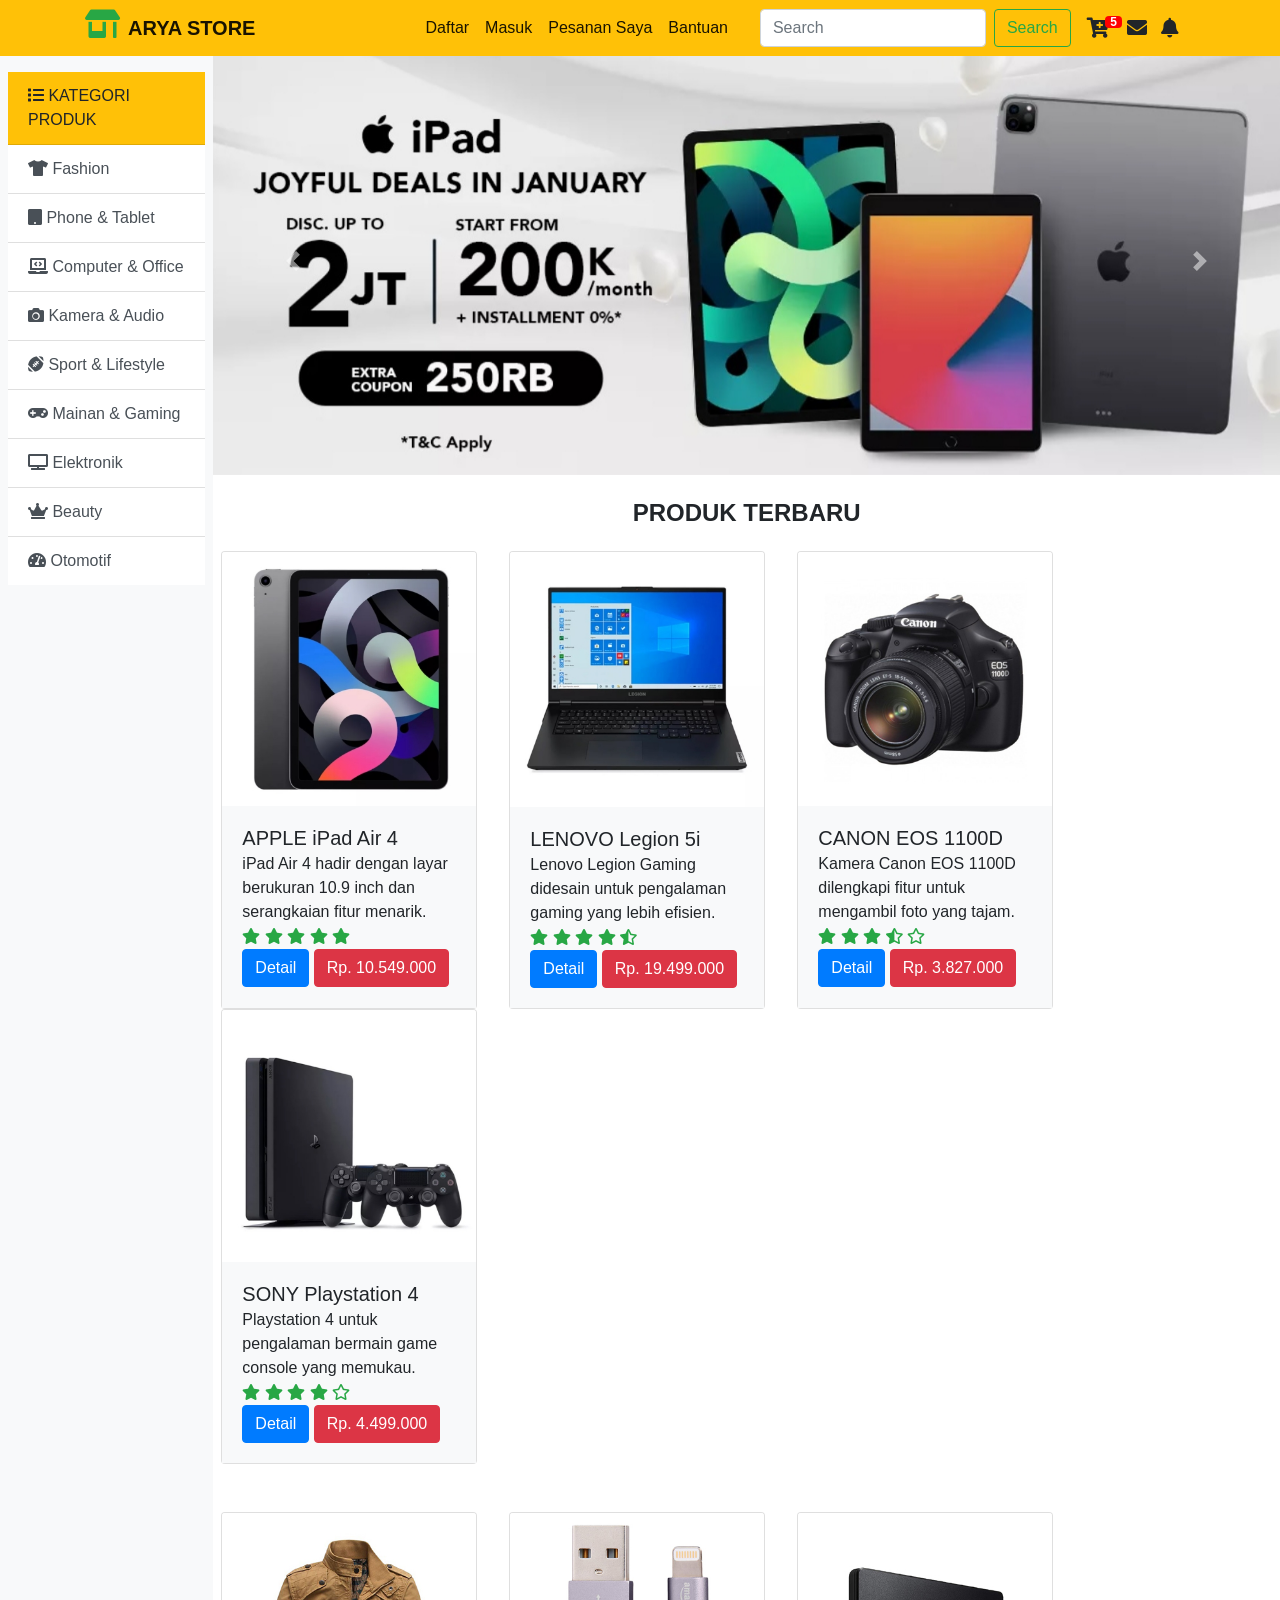
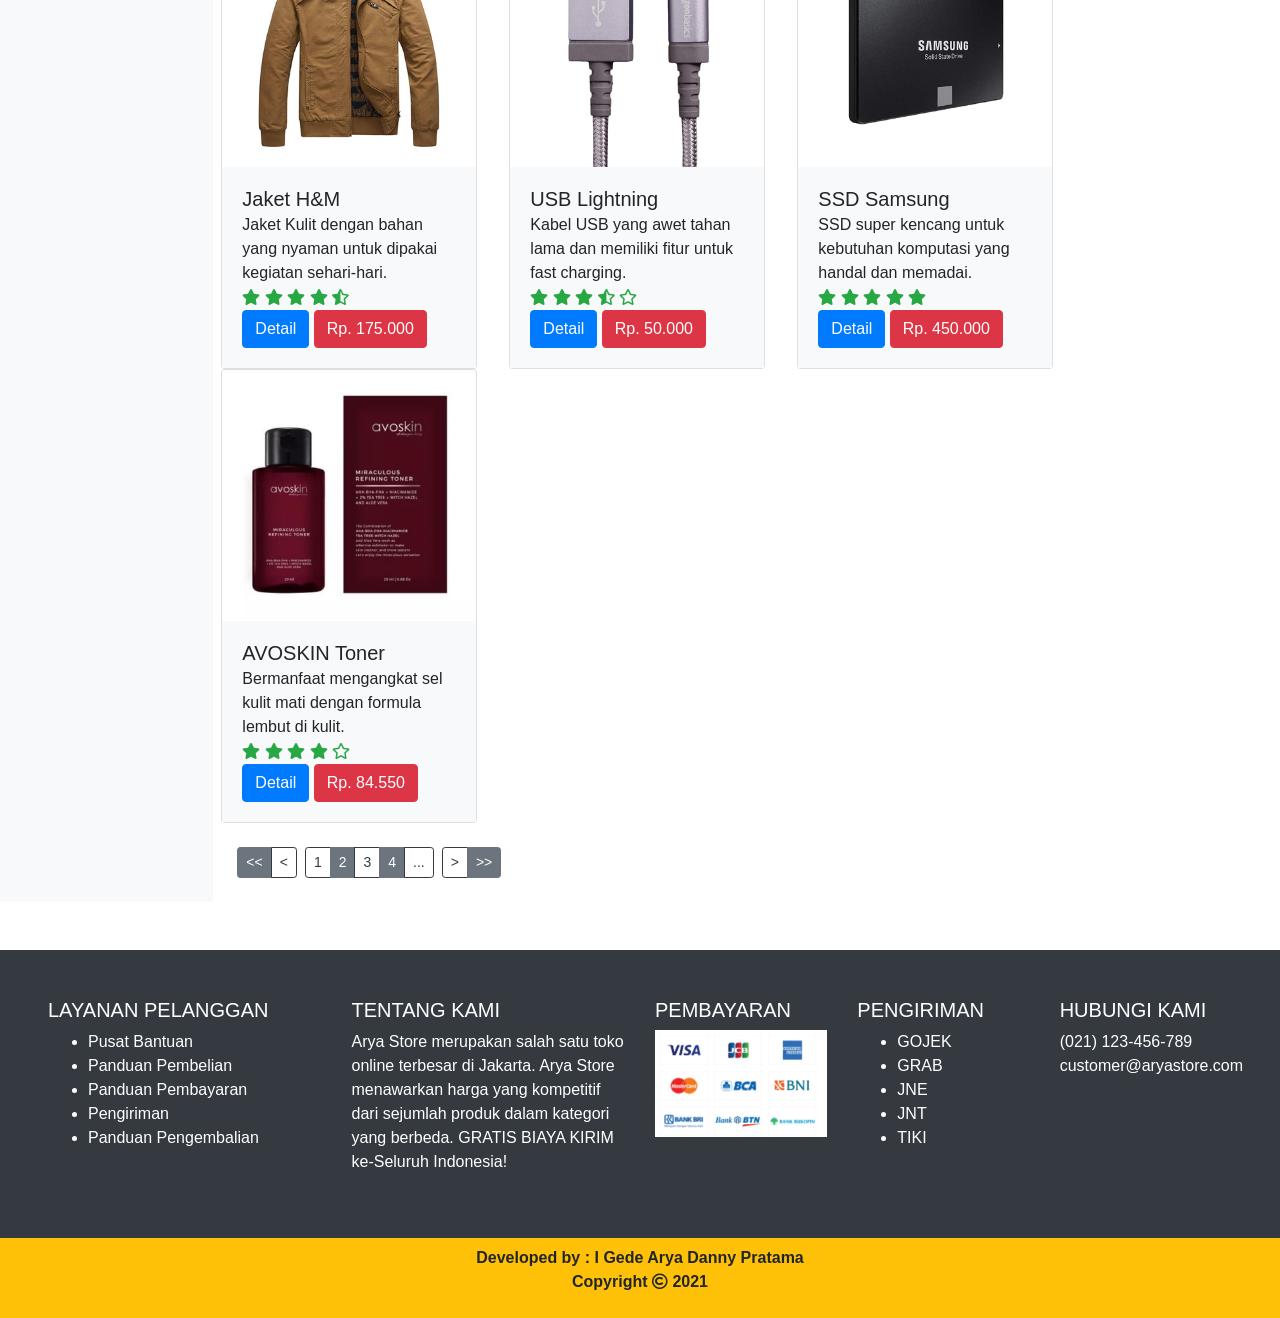
==== index.html @ 77b4e52f "upload index" ====
<html>
  <head>
    <script src="js/jquery-3.3.1.min.js"></script>
    <link rel="stylesheet" type="text/css" href="css/bootstrap.min.css" />
    <script type="text/javascript" src="js/bootstrap.min.js"></script>
    <link rel="stylesheet" href="fontawesome-free/css/all.min.css" />
    <link rel="stylesheet" href="style.css" />
    <title>Welcome to Arya Store!</title>
  </head>
  <body>
    <nav class="navbar navbar-expand-lg navbar-light bg-warning fixed-top">
      <div class="container">
        <h3><i class="fas fa-store-alt text-success mr-2"></i></h3>
        <a class="navbar-brand font-weight-bold" href="#">ARYA STORE</a>
        <button
          class="navbar-toggler"
          type="button"
          data-toggle="collapse"
          data-target="#navbarSupportedContent"
          aria-controls="navbarSupportedContent"
          aria-expanded="false"
          aria-label="Toggle navigation"
        >
          <span class="navbar-toggler-icon"></span>
        </button>

        <div class="collapse navbar-collapse" id="navbarSupportedContent">
          <ul class="navbar-nav ml-auto mr-4">
            <li class="nav-item active">
              <a class="nav-link" href="#"
                >Daftar <span class="sr-only">(current)</span></a
              >
            </li>
            <li class="nav-item active">
              <a class="nav-link" href="#"
                >Masuk <span class="sr-only">(current)</span></a
              >
            </li>
            <li class="nav-item active">
              <a class="nav-link" href="#"
                >Pesanan Saya <span class="sr-only">(current)</span></a
              >
            </li>
            <li class="nav-item active">
              <a class="nav-link" href="#"
                >Bantuan <span class="sr-only">(current)</span></a
              >
            </li>
          </ul>
          <form class="form-inline my-2 my-lg-0">
            <input
              class="form-control mr-sm-2"
              type="search"
              placeholder="Search"
              aria-label="Search"
            />
            <button class="btn btn-outline-success my-2 my-sm-0" type="submit">
              Search
            </button>
          </form>
          <div class="icon mt-2">
            <h5>
              <i class="fas fa-cart-plus ml-3"
              data-toggle="tooltip"
              title="Keranjang Belanja"></i>
              <span class='badge badge-warning' id='CartCount'> 5 </span>
              <i
                class="fas fa-envelope mr-2"
                data-toggle="tooltip"
                title="Kotak Masuk"
              ></i>
              <i
                class="fas fa-bell mr-3"
                data-toggle="tooltip"
                title="Notifikasi"
              ></i>
            </h5>
          </div>
        </div>
      </div>
    </nav>

    <div class="row mt-5 no-gutters">
      <div class="col-md-2 bg-light">
        <ul class="list-group list-group-flush p-2 pt-4">
          <li class="list-group-item bg-warning">
            <i class="fas fa-list"></i> KATEGORI PRODUK
          </li>
          <a href="#" class="list-group-item list-group-item-action"><i class="fas fa-tshirt"></i> Fashion</a>
          <a href="#" class="list-group-item list-group-item-action"><i class="fas fa-tablet"></i> Phone & Tablet</a>
          <a href="#" class="list-group-item list-group-item-action"><i class="fas fa-laptop-code"></i> Computer & Office</a>
          <a href="#" class="list-group-item list-group-item-action"><i class="fas fa-camera"></i> Kamera & Audio</a>
          <a href="#" class="list-group-item list-group-item-action"><i class="fas fa-football-ball"></i> Sport & Lifestyle</a>
          <a href="#" class="list-group-item list-group-item-action"><i class="fas fa-gamepad"></i> Mainan & Gaming</a>
          <a href="#" class="list-group-item list-group-item-action"><i class="fas fa-tv"></i> Elektronik</a>
          <a href="#" class="list-group-item list-group-item-action"><i class="fas fa-crown"></i> Beauty</a>
          <a href="#" class="list-group-item list-group-item-action"><i class="fas fa-tachometer-alt"></i> Otomotif</a>
        </ul>
      </div>

      <!-- <script> 
        $(".list-group-item-action a").on("click", function(){
           $(".list-group-item-action a").removeClass("active");
           $(this).addClass("active");
      });
      </script> -->

      <div class="col-md-10">
        <div
          id="carouselExampleControls"
          class="carousel slide"
          data-ride="carousel"
        >
          <div class="carousel-inner">
            <div class="carousel-item active">
              <img src="img/slide/slide1.jpg" class="d-block w-100" alt="..." />
            </div>
            <div class="carousel-item">
              <img src="img/slide/slide2.jpg" class="d-block w-100" alt="..." />
            </div>
            <div class="carousel-item">
              <img src="img/slide/slide3.jpg" class="d-block w-100" alt="..." />
            </div>
            <div class="carousel-item">
              <img src="img/slide/slide4.jpg" class="d-block w-100" alt="..." />
            </div>
          </div>
          <a
            class="carousel-control-prev"
            href="#carouselExampleControls"
            role="button"
            data-slide="prev"
          >
            <span class="carousel-control-prev-icon" aria-hidden="true"></span>
            <span class="sr-only">Previous</span>
          </a>
          <a
            class="carousel-control-next"
            href="#carouselExampleControls"
            role="button"
            data-slide="next"
          >
            <span class="carousel-control-next-icon" aria-hidden="true"></span>
            <span class="sr-only">Next</span>
          </a>
        </div>

        <h4 class="text-center font-weight-bold m-4">PRODUK TERBARU</h4>
        <div class="row mx-auto">
          <div class="card mr-4 ml-2" style="width: 16rem">
            <img
              src="img/produk/tablet.jpg"
              class="card-img-top"
              alt="..."
            />
            <div class="card-body bg-light">
              <h5 class="card-title">APPLE iPad Air 4</h5>
              <p class="card-text">iPad Air 4 hadir dengan layar berukuran 10.9 inch dan serangkaian fitur menarik.</p>
              <i class="fas fa-star text-success"></i>
              <i class="fas fa-star text-success"></i>
              <i class="fas fa-star text-success"></i>
              <i class="fas fa-star text-success"></i>
              <i class="fas fa-star text-success"></i><br />
              <a
                href="#"
                class="btn btn-primary"
                data-target="#produk1"
                data-toggle="modal"
                >Detail</a>
              <a class="btn btn-danger">Rp. 10.549.000</a>
            </div>
          </div>

          <div class="card mr-4 ml-2" style="width: 16rem">
            <img src="img/produk/laptop.jpg" class="card-img-top" alt="..." />
            <div class="card-body bg-light">
              <h5 class="card-title">LENOVO Legion 5i</h5>
              <p class="card-text">Lenovo Legion Gaming didesain untuk pengalaman gaming yang lebih efisien.</p>
              <i class="fas fa-star text-success"></i>
              <i class="fas fa-star text-success"></i>
              <i class="fas fa-star text-success"></i>
              <i class="fas fa-star text-success"></i>
              <i class="fas fa-star-half-alt text-success"></i><br />
              <a
                href="#"
                class="btn btn-primary"
                data-target="#produk2"
                data-toggle="modal"
                >Detail</a>
              <a class="btn btn-danger">Rp. 19.499.000</a>
            </div>
          </div>

          <div class="card mr-4 ml-2" style="width: 16rem">
            <img src="img/produk/kamera.jpg" class="card-img-top" alt="..." />
            <div class="card-body bg-light">
              <h5 class="card-title">CANON EOS 1100D</h5>
              <p class="card-text">Kamera Canon EOS 1100D dilengkapi fitur untuk mengambil foto yang tajam.</p>
              <i class="fas fa-star text-success"></i>
              <i class="fas fa-star text-success"></i>
              <i class="fas fa-star text-success"></i>
              <i class="fas fa-star-half-alt text-success"></i>
              <i class="far fa-star text-success"></i><br />
              <a
                href="#"
                class="btn btn-primary"
                data-target="#produk3"
                data-toggle="modal"
                >Detail</a>
              <a class="btn btn-danger">Rp. 3.827.000</a>
            </div>
          </div>

          <div class="card mr-4 ml-2" style="width: 16rem">
            <img src="img/produk/ps.jpg" class="card-img-top" alt="..." />
            <div class="card-body bg-light">
              <h5 class="card-title">SONY Playstation 4</h5>
              <p class="card-text">Playstation 4 untuk pengalaman bermain game console yang memukau.</p>
              <i class="fas fa-star text-success"></i>
              <i class="fas fa-star text-success"></i>
              <i class="fas fa-star text-success"></i>
              <i class="fas fa-star text-success"></i>
              <i class="far fa-star text-success"></i><br />
              <a
                href="#"
                class="btn btn-primary"
                data-target="#produk4"
                data-toggle="modal"
                >Detail</a>
              <a class="btn btn-danger">Rp. 4.499.000</a>
            </div>
          </div>
        </div>

        <div class="row mx-auto mt-5">
          <div class="card mr-4 ml-2" style="width: 16rem">
            <img src="img/produk/jacket.jpg" class="card-img-top" alt="..." />
            <div class="card-body bg-light">
              <h5 class="card-title">Jaket H&M</h5>
              <p class="card-text">Jaket Kulit dengan bahan yang nyaman untuk dipakai kegiatan sehari-hari.</p>
              <i class="fas fa-star text-success"></i>
              <i class="fas fa-star text-success"></i>
              <i class="fas fa-star text-success"></i>
              <i class="fas fa-star text-success"></i>
              <i class="fas fa-star-half-alt text-success"></i><br />
              <a
                href="#"
                class="btn btn-primary"
                data-target="#produk5"
                data-toggle="modal"
                >Detail</a>
              <a class="btn btn-danger">Rp. 175.000</a>
            </div>
          </div>

          <div class="card mr-4 ml-2" style="width: 16rem">
            <img src="img/produk/usb.jpg" class="card-img-top" alt="..." />
            <div class="card-body bg-light">
              <h5 class="card-title">USB Lightning</h5>
              <p class="card-text">Kabel USB yang awet tahan lama dan memiliki fitur untuk fast charging.</p>
              <i class="fas fa-star text-success"></i>
              <i class="fas fa-star text-success"></i>
              <i class="fas fa-star text-success"></i>
              <i class="fas fa-star-half-alt text-success"></i>
              <i class="far fa-star text-success"></i><br />
              <a
                href="#"
                class="btn btn-primary"
                data-target="#produk6"
                data-toggle="modal"
                >Detail</a>
              <a class="btn btn-danger">Rp. 50.000</a>
            </div>
          </div>

          <div class="card mr-4 ml-2" style="width: 16rem">
            <img src="img/produk/ssd.jpg" class="card-img-top" alt="..." />
            <div class="card-body bg-light">
              <h5 class="card-title">SSD Samsung</h5>
              <p class="card-text">SSD super kencang untuk kebutuhan komputasi yang handal dan memadai.</p>
              <i class="fas fa-star text-success"></i>
              <i class="fas fa-star text-success"></i>
              <i class="fas fa-star text-success"></i>
              <i class="fas fa-star text-success"></i>
              <i class="fas fa-star text-success"></i><br />
              <a
                href="#"
                class="btn btn-primary"
                data-target="#produk7"
                data-toggle="modal"
                >Detail</a>
              <a class="btn btn-danger">Rp. 450.000</a>
            </div>
          </div>

          <div class="card mr-4 ml-2" style="width: 16rem">
            <img src="img/produk/tonner.jpg" class="card-img-top" alt="..." />
            <div class="card-body bg-light">
              <h5 class="card-title">AVOSKIN Toner</h5>
              <p class="card-text">Bermanfaat mengangkat sel kulit mati dengan formula lembut di kulit.</p>
              <i class="fas fa-star text-success"></i>
              <i class="fas fa-star text-success"></i>
              <i class="fas fa-star text-success"></i>
              <i class="fas fa-star text-success"></i>
              <i class="far fa-star text-success"></i><br />
              <a
                href="#"
                class="btn btn-primary"
                data-target="#produk8"
                data-toggle="modal"
                >Detail</a>
              <a class="btn btn-danger">Rp. 84.550</a>
            </div>
          </div>
        </div>

        <div
        class="modal fade"
        id="produk1"
        tabindex="-1"
        aria-labelledby="exampleModalLabel"
        aria-hidden="true"
        >
        <div class="modal-dialog modal-lg">
          <div class="modal-content">
            <div class="modal-header">
              <h5 class="modal-title" id="exampleModalLabel">
                Detail Produk
              </h5>
              <button
                type="button"
                class="close"
                data-dismiss="modal"
                aria-label="Close"
              >
                <span aria-hidden="true">&times;</span>
              </button>
            </div>
            <div class="modal-body">
              <div class="row">
                <div class="col-md-6">

                  <div id="carouselExampleIndicators" class="carousel slide" data-ride="carousel">
                    <ol class="carousel-indicators">
                      <li data-target="#carouselExampleIndicators" data-slide-to="0" class="active"></li>
                      <li data-target="#carouselExampleIndicators" data-slide-to="1"></li>
                    </ol>
                    <div class="carousel-inner">
                      <div class="carousel-item active">
                        <img src="img/produk/tablet.jpg" class="d-block w-100" alt="...">
                      </div>
                      <div class="carousel-item">
                        <img src='img/produk/tablet2.jpg' class="d-block w-100" alt="...">
                      </div>
                    </div>
                    <a class="carousel-control-prev" href="#carouselExampleIndicators" role="button" data-slide="prev">
                      <span class="carousel-control-prev-icon" aria-hidden="true"></span>
                      <span class="sr-only">Previous</span>
                    </a>
                    <a class="carousel-control-next" href="#carouselExampleIndicators" role="button" data-slide="next">
                      <span class="carousel-control-next-icon" aria-hidden="true"></span>
                      <span class="sr-only">Next</span>
                    </a>
                  </div>

                </div>
                <div class="col-md-6">
                  <table class="table table-borderless">
                    <tr>
                      <th>Nama Produk</th>
                      <td>APPLE iPad Air 4</td>
                    </tr>
                    <tr>
                      <th>Merk/Type</th>
                      <td>Apple/4 10.9 inch 2020 64GB WIFI Only - Space Gray
        
                      </td>
                    </tr>
                    <tr>
                      <th>Biaya Ongkir</th>
                      <td>Gratis</td>
                    </tr>
                    <tr>
                      <th>Rating Produk</th>
                      <td>
                        <i class="fas fa-star text-success"></i>
                        <i class="fas fa-star text-success"></i>
                        <i class="fas fa-star text-success"></i>
                        <i class="fas fa-star text-success"></i>
                        <i class="fas fa-star text-success"></i><br />
                      </td>
                    </tr>
                    <tr>
                      <th>Stock Produk</th>
                      <td>10 Pcs</td>
                    </tr>
                    <tr>
                      <th>Harga</th>
                      <td>Rp. 10.549.000</td>
                    </tr>
                  </table>
                </div>
              </div>
            </div>
            <div class="modal-footer">
              <button
                type="button"
                class="btn btn-danger"
                data-dismiss="modal"
              >
                KEMBALI
              </button>
              <button type="button" class="btn btn-primary">BELI</button>
            </div>
          </div>
        </div>
        </div>
        <div class="btn-toolbar m-4" role="toolbar" aria-label="Toolbar with button groups">
          <div class="btn-group mr-2 btn-group-sm" role="group" aria-label="First group">
            <button type="button" class="btn btn-secondary"><<</button>
            <button type="button" class="btn btn-outline-dark"><</button>
          </div>
          <div class="btn-group mr-2 btn-group-sm" role="group" aria-label="Second group">
            <button type="button" class="btn btn-outline-dark">1</button>
            <button type="button" class="btn btn-secondary">2</button>
            <button type="button" class="btn btn-outline-dark">3</button>
            <button type="button" class="btn btn-secondary">4</button>
            <button type="button" class="btn btn-outline-dark">...</button>
          </div>
          <div class="btn-group btn-group-sm" role="group" aria-label="Third group">
            <button type="button" class="btn btn-outline-dark">></button>
            <button type="button" class="btn btn-secondary">>></button>
          </div>
        </div>
        </div>
        </div>
        
        <div
        class="modal fade"
        id="produk2"
        tabindex="-1"
        aria-labelledby="exampleModalLabel"
        aria-hidden="true"
        >
        <div class="modal-dialog modal-lg">
          <div class="modal-content">
            <div class="modal-header">
              <h5 class="modal-title" id="exampleModalLabel">
                Detail Produk
              </h5>
              <button
                type="button"
                class="close"
                data-dismiss="modal"
                aria-label="Close"
              >
                <span aria-hidden="true">&times;</span>
              </button>
            </div>
            <div class="modal-body">
              <div class="row">
                <div class="col-md-6">
                  <div id="carouselExampleSlidesOnly" class="carousel slide" data-ride="carousel">
                    <div class="carousel-inner">
                      <div class="carousel-item active">
                          <img src="img/produk/laptop.jpg" class="d-block w-100" alt="...">
                      </div>
                      <div class="carousel-item">
                        <img src="img/produk/laptop2.jpg" class="d-block w-100" alt="...">
                      </div>
                      <div class="carousel-item">
                        <img src="img/produk/laptop3.jpg" class="d-block w-100" alt="...">
                      </div>
                      <div class="carousel-item">
                        <img src="img/produk/laptop4.jpg" class="d-block w-100" alt="...">
                      </div>
                    </div>
                  </div>
                </div>
                <div class="col-md-6">
                  <table class="table table-borderless">
                    <tr>
                      <th>Nama Produk</th>
                      <td>LENOVO Legion 5i</td>
                    </tr>
                    <tr>
                      <th>Merk/Type</th>
                      <td>Lenovo/15IMH05-K9ID 15.6" FHD/Intel Core i7-10750H/16GB/512GB SSD/NVIDIA GeForce GTX 1650Ti 4GB/Win10 Home+Office 2019 - Phantom Black
        
                      </td>
                    </tr>
                    <tr>
                      <th>Biaya Ongkir</th>
                      <td>Gratis</td>
                    </tr>
                    <tr>
                      <th>Rating Produk</th>
                      <td>
                        <i class="fas fa-star text-success"></i>
                        <i class="fas fa-star text-success"></i>
                        <i class="fas fa-star text-success"></i>
                        <i class="fas fa-star text-success"></i>
                        <i class="fas fa-star-half-alt text-success"></i><br />
                      </td>
                    </tr>
                    <tr>
                      <th>Stock Produk</th>
                      <td>7 Pcs</td>
                    </tr>
                    <tr>
                      <th>Harga</th>
                      <td>Rp. 19.499.000</td>
                    </tr>
                  </table>
                </div>
              </div>
            </div>
            <div class="modal-footer">
              <button
                type="button"
                class="btn btn-danger"
                data-dismiss="modal"
              >
                KEMBALI
              </button>
              <button type="button" class="btn btn-primary">BELI</button>
            </div>
          </div>
        </div>
        </div>
        </div>
        </div>
        
        <div
        class="modal fade"
        id="produk3"
        tabindex="-1"
        aria-labelledby="exampleModalLabel"
        aria-hidden="true"
        >
        <div class="modal-dialog modal-lg">
          <div class="modal-content">
            <div class="modal-header">
              <h5 class="modal-title" id="exampleModalLabel">
                Detail Produk
              </h5>
              <button
                type="button"
                class="close"
                data-dismiss="modal"
                aria-label="Close"
              >
                <span aria-hidden="true">&times;</span>
              </button>
            </div>
            <div class="modal-body">
              <div class="row">
                <div class="col-md-6">
                  <img src="img/produk/kamera.jpg" />
                </div>
                <div class="col-md-6">
                  <table class="table table-borderless">
                    <tr>
                      <th>Nama Produk</th>
                      <td>CANON EOS 1100D</td>
                    </tr>
                    <tr>
                      <th>Merk/Type</th>
                      <td>Canon/Kamera CANON EOS 1100D + Lensa Kit 18-55mm IS Wifi
        
                      </td>
                    </tr>
                    <tr>
                      <th>Biaya Ongkir</th>
                      <td>Gratis</td>
                    </tr>
                    <tr>
                      <th>Rating Produk</th>
                      <td>
                        <i class="fas fa-star text-success"></i>
                        <i class="fas fa-star text-success"></i>
                        <i class="fas fa-star text-success"></i>
                        <i class="fas fa-star-half-alt text-success"></i>
                        <i class="far fa-star text-success"></i><br />
                      </td>
                    </tr>
                    <tr>
                      <th>Stock Produk</th>
                      <td>5 Pcs</td>
                    </tr>
                    <tr>
                      <th>Harga</th>
                      <td>Rp. 3.827.000</td>
                    </tr>
                  </table>
                </div>
              </div>
            </div>
            <div class="modal-footer">
              <button
                type="button"
                class="btn btn-danger"
                data-dismiss="modal"
              >
                KEMBALI
              </button>
              <button type="button" class="btn btn-primary">BELI</button>
            </div>
          </div>
        </div>
        </div>
        </div>
        </div>
        
        
        <div
        class="modal fade"
        id="produk4"
        tabindex="-1"
        aria-labelledby="exampleModalLabel"
        aria-hidden="true"
        >
        <div class="modal-dialog modal-lg">
          <div class="modal-content">
            <div class="modal-header">
              <h5 class="modal-title" id="exampleModalLabel">
                Detail Produk
              </h5>
              <button
                type="button"
                class="close"
                data-dismiss="modal"
                aria-label="Close"
              >
                <span aria-hidden="true">&times;</span>
              </button>
            </div>
            <div class="modal-body">
              <div class="row">
                <div class="col-md-6">
                  <img src="img/produk/ps.jpg" />
                </div>
                <div class="col-md-6">
                  <table class="table table-borderless">
                    <tr>
                      <th>Nama Produk</th>
                      <td>SONY Playstation 4</td>
                    </tr>
                    <tr>
                      <th>Merk/Type</th>
                      <td>Sony/Slim 1TB with 2 Dualshock - Jet Black CUH 2218B - Reg 3 Asia
        
                      </td>
                    </tr>
                    <tr>
                      <th>Biaya Ongkir</th>
                      <td>Gratis</td>
                    </tr>
                    <tr>
                      <th>Rating Produk</th>
                      <td>
                        <i class="fas fa-star text-success"></i>
                        <i class="fas fa-star text-success"></i>
                        <i class="fas fa-star text-success"></i>
                        <i class="fas fa-star text-success"></i>
                        <i class="far fa-star text-success"></i><br />
                      </td>
                    </tr>
                    <tr>
                      <th>Stock Produk</th>
                      <td>6 Pcs</td>
                    </tr>
                    <tr>
                      <th>Harga</th>
                      <td>Rp. 4.499.000</td>
                    </tr>
                  </table>
                </div>
              </div>
            </div>
            <div class="modal-footer">
              <button
                type="button"
                class="btn btn-danger"
                data-dismiss="modal"
              >
                KEMBALI
              </button>
              <button type="button" class="btn btn-primary">BELI</button>
            </div>
          </div>
        </div>
        </div>
        </div>
      </div>

    <div
    class="modal fade"
    id="produk5"
    tabindex="-1"
    aria-labelledby="exampleModalLabel"
    aria-hidden="true"
    >
    <div class="modal-dialog modal-lg">
      <div class="modal-content">
        <div class="modal-header">
          <h5 class="modal-title" id="exampleModalLabel">
            Detail Produk
          </h5>
          <button
            type="button"
            class="close"
            data-dismiss="modal"
            aria-label="Close"
          >
            <span aria-hidden="true">&times;</span>
          </button>
        </div>
        <div class="modal-body">
          <div class="row">
            <div class="col-md-6">
              <img src="img/produk/jacket.jpg" />
            </div>
            <div class="col-md-6">
              <table class="table table-borderless">
                <tr>
                  <th>Nama Produk</th>
                  <td>Jaket H&M</td>
                </tr>
                <tr>
                  <th>Merk/Type</th>
                  <td>H&M/Ukuran XL
    
                  </td>
                </tr>
                <tr>
                  <th>Biaya Ongkir</th>
                  <td>Gratis</td>
                </tr>
                <tr>
                  <th>Rating Produk</th>
                  <td>
                    <i class="fas fa-star text-success"></i>
                    <i class="fas fa-star text-success"></i>
                    <i class="fas fa-star text-success"></i>
                    <i class="fas fa-star text-success"></i>
                    <i class="fas fa-star-half-alt text-success"></i><br />
                  </td>
                </tr>
                <tr>
                  <th>Stock Produk</th>
                  <td>40 Pcs</td>
                </tr>
                <tr>
                  <th>Harga</th>
                  <td>Rp. 175.000</td>
                </tr>
              </table>
            </div>
          </div>
        </div>
        <div class="modal-footer">
          <button
            type="button"
            class="btn btn-danger"
            data-dismiss="modal"
          >
            KEMBALI
          </button>
          <button type="button" class="btn btn-primary">BELI</button>
        </div>
      </div>
    </div>
    </div>
    </div>
    </div>
    
    
    <div
    class="modal fade"
    id="produk6"
    tabindex="-1"
    aria-labelledby="exampleModalLabel"
    aria-hidden="true"
    >
    <div class="modal-dialog modal-lg">
      <div class="modal-content">
        <div class="modal-header">
          <h5 class="modal-title" id="exampleModalLabel">
            Detail Produk
          </h5>
          <button
            type="button"
            class="close"
            data-dismiss="modal"
            aria-label="Close"
          >
            <span aria-hidden="true">&times;</span>
          </button>
        </div>
        <div class="modal-body">
          <div class="row">
            <div class="col-md-6">
              <img src="img/produk/usb.jpg" />
            </div>
            <div class="col-md-6">
              <table class="table table-borderless">
                <tr>
                  <th>Nama Produk</th>
                  <td>USB Lightning</td>
                </tr>
                <tr>
                  <th>Merk/Type</th>
                  <td>Amazon/Panjang kabel 1 meter
    
                  </td>
                </tr>
                <tr>
                  <th>Biaya Ongkir</th>
                  <td>Gratis</td>
                </tr>
                <tr>
                  <th>Rating Produk</th>
                  <td>
                    <i class="fas fa-star text-success"></i>
                    <i class="fas fa-star text-success"></i>
                    <i class="fas fa-star text-success"></i>
                    <i class="fas fa-star-half-alt text-success"></i>
                    <i class="far fa-star text-success"></i><br />
                  </td>
                </tr>
                <tr>
                  <th>Stock Produk</th>
                  <td>88 Pcs</td>
                </tr>
                <tr>
                  <th>Harga</th>
                  <td>Rp. 50.000</td>
                </tr>
              </table>
            </div>
          </div>
        </div>
        <div class="modal-footer">
          <button
            type="button"
            class="btn btn-danger"
            data-dismiss="modal"
          >
            KEMBALI
          </button>
          <button type="button" class="btn btn-primary">BELI</button>
        </div>
      </div>
    </div>
    </div>
    </div>
    </div>
    
    
    <div
    class="modal fade"
    id="produk7"
    tabindex="-1"
    aria-labelledby="exampleModalLabel"
    aria-hidden="true"
    >
    <div class="modal-dialog modal-lg">
      <div class="modal-content">
        <div class="modal-header">
          <h5 class="modal-title" id="exampleModalLabel">
            Detail Produk
          </h5>
          <button
            type="button"
            class="close"
            data-dismiss="modal"
            aria-label="Close"
          >
            <span aria-hidden="true">&times;</span>
          </button>
        </div>
        <div class="modal-body">
          <div class="row">
            <div class="col-md-6">
              <img src="img/produk/ssd.jpg" />
            </div>
            <div class="col-md-6">
              <table class="table table-borderless">
                <tr>
                  <th>Nama Produk</th>
                  <td>SSD Sansung</td>
                </tr>
                <tr>
                  <th>Merk/Type</th>
                  <td>Samsung/Kapasitas penyimpanan 512GB
    
                  </td>
                </tr>
                <tr>
                  <th>Biaya Ongkir</th>
                  <td>Gratis</td>
                </tr>
                <tr>
                  <th>Rating Produk</th>
                  <td>
                    <i class="fas fa-star text-success"></i>
                    <i class="fas fa-star text-success"></i>
                    <i class="fas fa-star text-success"></i>
                    <i class="fas fa-star text-success"></i>
                    <i class="faS fa-star text-success"></i><br />
                  </td>
                </tr>
                <tr>
                  <th>Stock Produk</th>
                  <td>13 Pcs</td>
                </tr>
                <tr>
                  <th>Harga</th>
                  <td>Rp. 450.000</td>
                </tr>
              </table>
            </div>
          </div>
        </div>
        <div class="modal-footer">
          <button
            type="button"
            class="btn btn-danger"
            data-dismiss="modal"
          >
            KEMBALI
          </button>
          <button type="button" class="btn btn-primary">BELI</button>
        </div>
      </div>
    </div>
    </div>
    </div>
    </div>

    <div
    class="modal fade"
    id="produk8"
    tabindex="-1"
    aria-labelledby="exampleModalLabel"
    aria-hidden="true"
    >
    <div class="modal-dialog modal-lg">
      <div class="modal-content">
        <div class="modal-header">
          <h5 class="modal-title" id="exampleModalLabel">
            Detail Produk
          </h5>
          <button
            type="button"
            class="close"
            data-dismiss="modal"
            aria-label="Close"
          >
            <span aria-hidden="true">&times;</span>
          </button>
        </div>
        <div class="modal-body">
          <div class="row">
            <div class="col-md-6">
              <img src="img/produk/tonner.jpg" />
            </div>
            <div class="col-md-6">
              <table class="table table-borderless">
                <tr>
                  <th>Nama Produk</th>
                  <td>AVOSKIN Tonner</td>
                </tr>
                <tr>
                  <th>Merk/Type</th>
                  <td>AVOSKIN/Miraculous Refining Toner 20ml
    
                  </td>
                </tr>
                <tr>
                  <th>Biaya Ongkir</th>
                  <td>Gratis</td>
                </tr>
                <tr>
                  <th>Rating Produk</th>
                  <td>
                    <i class="fas fa-star text-success"></i>
                    <i class="fas fa-star text-success"></i>
                    <i class="fas fa-star text-success"></i>
                    <i class="fas fa-star text-success"></i>
                    <i class="far fa-star text-success"></i><br />
                  </td>
                </tr>
                <tr>
                  <th>Stock Produk</th>
                  <td>27 Pcs</td>
                </tr>
                <tr>
                  <th>Harga</th>
                  <td>Rp. 84.550</td>
                </tr>
              </table>
            </div>
          </div>
        </div>
        <div class="modal-footer">
          <button
            type="button"
            class="btn btn-danger"
            data-dismiss="modal"
          >
            KEMBALI
          </button>
          <button type="button" class="btn btn-primary">BELI</button>
        </div>
      </div>
    </div>
    </div>
    </div>
    </div>

    <div class="row mt-5 no-gutters">
      <footer class="bg-dark text-white p-5">
        <div class="row">
          <div class="col-md-3">
            
            <h5>LAYANAN PELANGGAN</h5>
            <ul>
              <li>Pusat Bantuan</li>
              <li>Panduan Pembelian</li>
              <li>Panduan Pembayaran</li>
              <li>Pengiriman</li>
              <li>Panduan Pengembalian</li>
            </ul>
          </div>
          <div class="col-md-3">
            <h5>TENTANG KAMI</h5>
            <p>
              Arya Store merupakan salah satu toko online terbesar di Jakarta. Arya
              Store menawarkan harga yang kompetitif dari sejumlah produk dalam
              kategori yang berbeda. GRATIS BIAYA KIRIM ke-Seluruh Indonesia!
            </p>
          </div>
          <div class="col-md-2">
            <h5>PEMBAYARAN</h5>
              <img src="img/pembayaran/payment.jpg" width="200px" class="d-block w-100">
          </div>
          <div class="col-md-2">
            <h5>PENGIRIMAN</h5>
            <ul>
              <li>GOJEK</li>
              <li>GRAB</li>
              <li>JNE</li>
              <li>JNT</li>
              <li>TIKI</li>
            </ul>
          </div>
          <div class="col-md-2">
            <h5>HUBUNGI KAMI</h5>
            <p>
              (021) 123-456-789
              customer@aryastore.com
            <p>
          </div>
        </div>
      </footer>
    </div>

    <div class="copyright text-center font-weight-bold bg-warning p-2">
      <p>
        Developed by : I Gede Arya Danny Pratama <br>
        Copyright <i class="far fa-copyright"></i> 2021
      </p>
    </div>
    <script>
      $(function() {
       $('[data-toggle="tooltip"]').tooltip()
      })
     </script>     
  </body>
</html>
---- style.css ----
.card p {
  margin-top: -10px;
  margin-bottom: 1px;
}

.row .card:hover {
  box-shadow: 2px 2px 2px rgba(0, 0, 0, 0.4);
  transform: scale(1.02);
}

#CartCount {
  font-size: 12px;
  background: #ff0000;
  color: #fff;
  padding: 0 5px;
  vertical-align: top;
  margin-left: -10px;
}
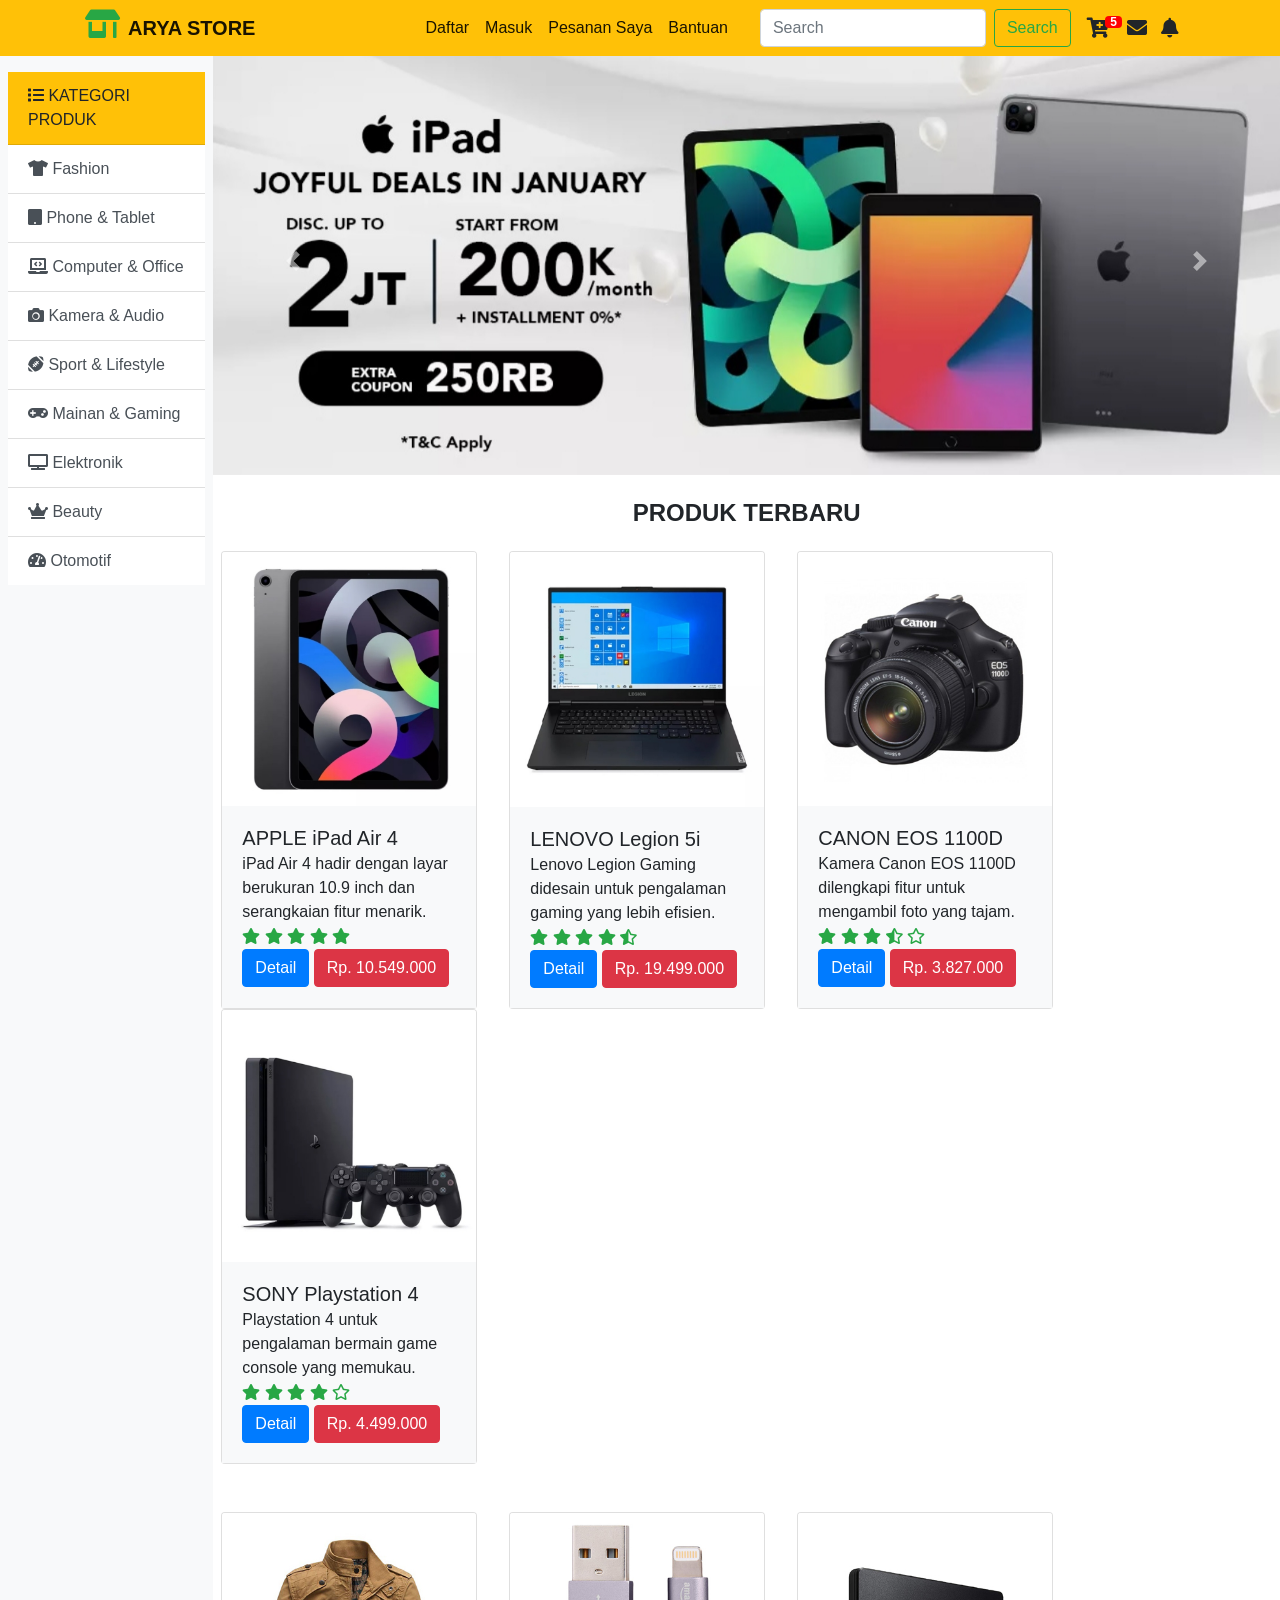
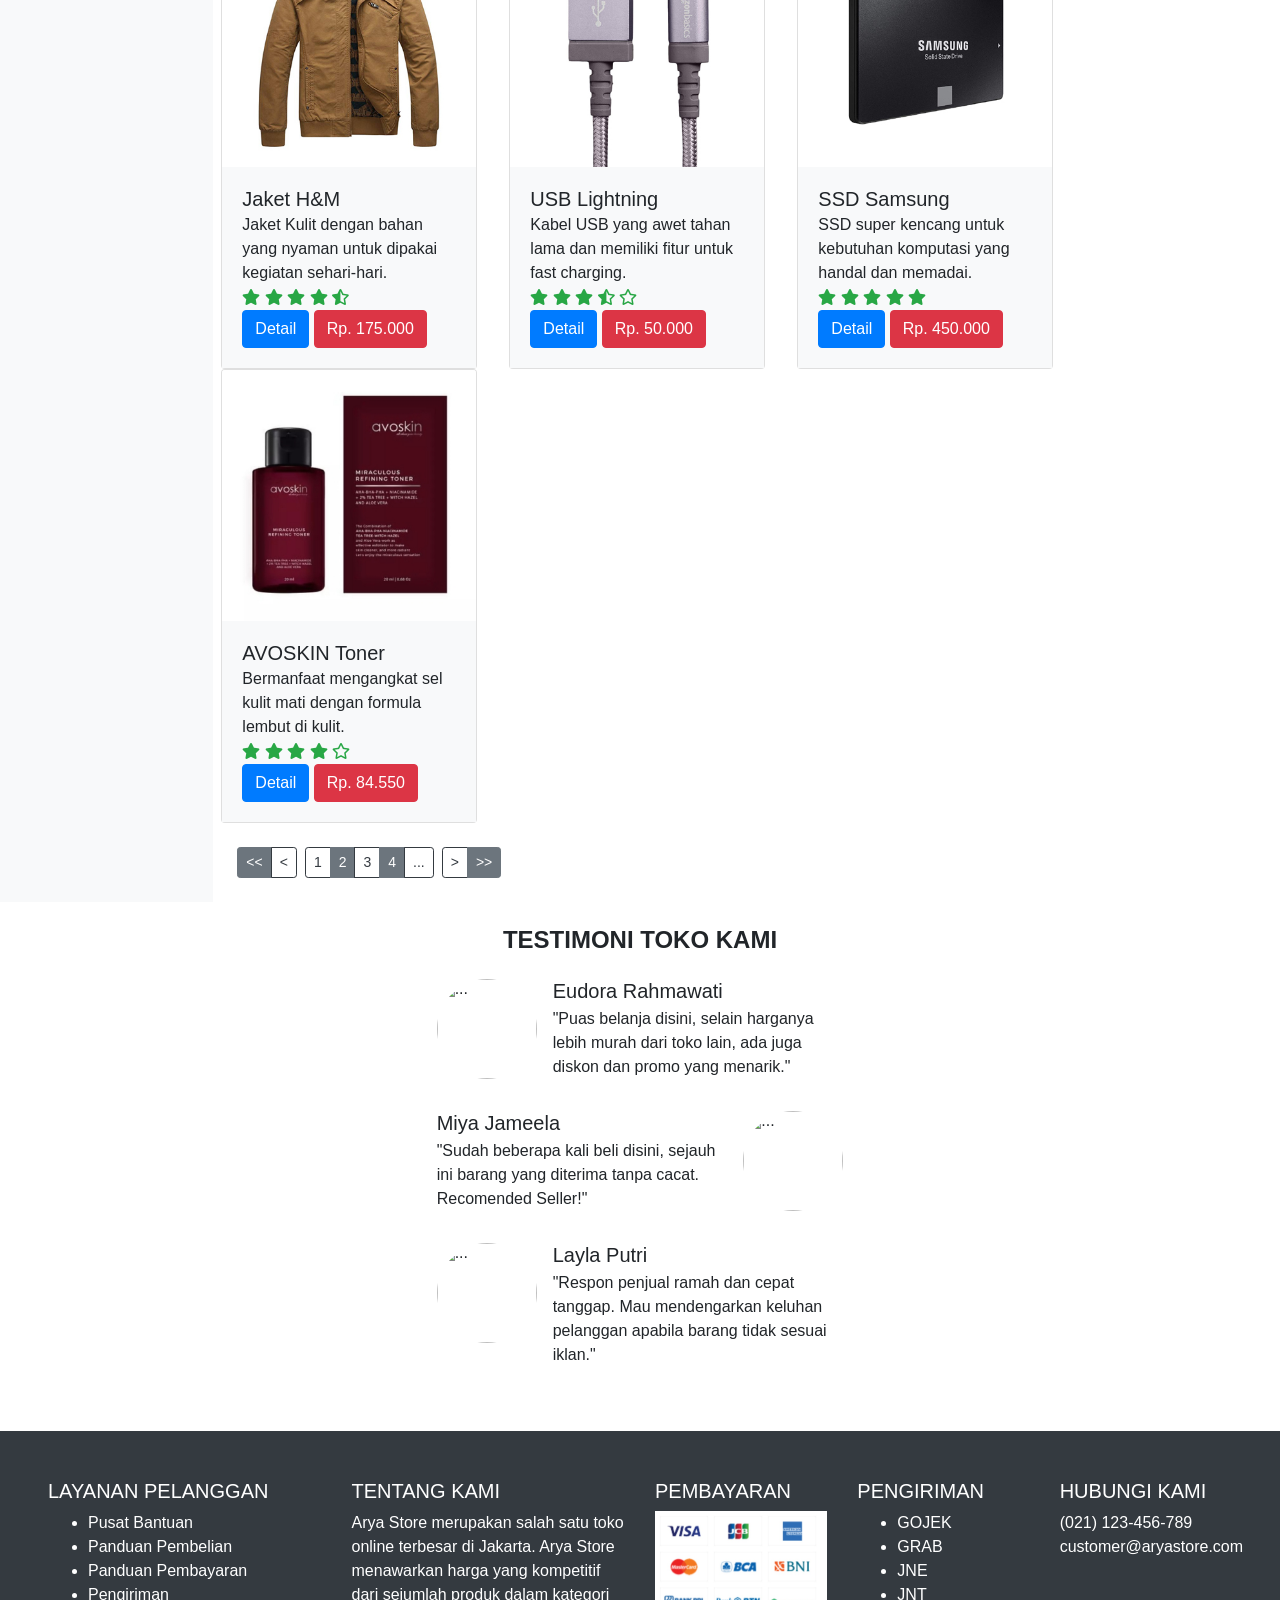
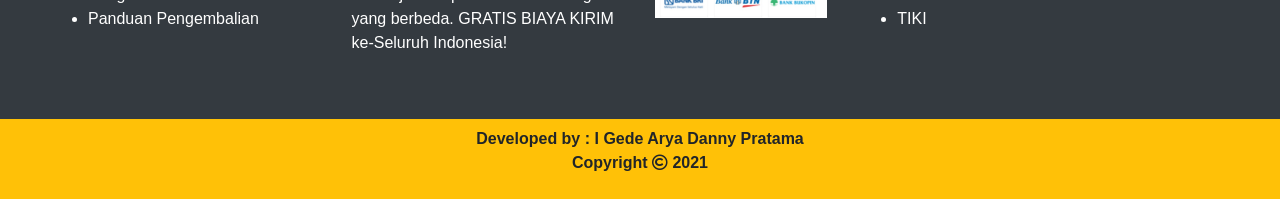
==== commit e5665568: "Update index.html" ====
--- a/index.html
+++ b/index.html
@@ -1020,6 +1020,38 @@
     </div>
     </div>
 
+    <h4 class="text-center font-weight-bold m-4">TESTIMONI TOKO KAMI</h4>
+
+    <div class="row justify-content-center d-flex mt-4">
+      <div class="col-4">
+        <ul class="list-unstyled">
+          <li class="media">
+            <img src="img/testimoni/img1.png" class="figure-img img-fluid rounded-circle mr-3" alt="..." width="100px">
+            <div class="media-body">
+              <h5 class="mt-0 mb-1">Eudora Rahmawati</h5>
+             "Puas belanja disini, selain harganya lebih murah dari toko lain, ada juga diskon dan promo yang menarik."
+            </div>
+          </li>
+          <br>
+          <div class="media">
+            <div class="media-body">
+              <h5 class="mt-0 mb-1">Miya Jameela</h5>
+               "Sudah beberapa kali beli disini, sejauh ini barang yang diterima tanpa cacat. Recomended Seller!"
+            </div>
+            <img src="img/testimoni/img2.png" class=" figure-img img-fluid rounded-circle ml-2" alt="..." width="100px">
+          </div>
+          <br>
+          <li class="media">
+            <img src="img/testimoni/img3.png" class=" figure-img img-fluid rounded-circle mr-3" alt="..." width="100px">
+            <div class="media-body">
+              <h5 class="mt-0 mb-1">Layla Putri</h5>
+              "Respon penjual ramah dan cepat tanggap. Mau mendengarkan keluhan pelanggan apabila barang tidak sesuai iklan."
+            </div>
+          </li>
+        </ul>
+      </div> 
+    </div>
+
     <div class="row mt-5 no-gutters">
       <footer class="bg-dark text-white p-5">
         <div class="row">
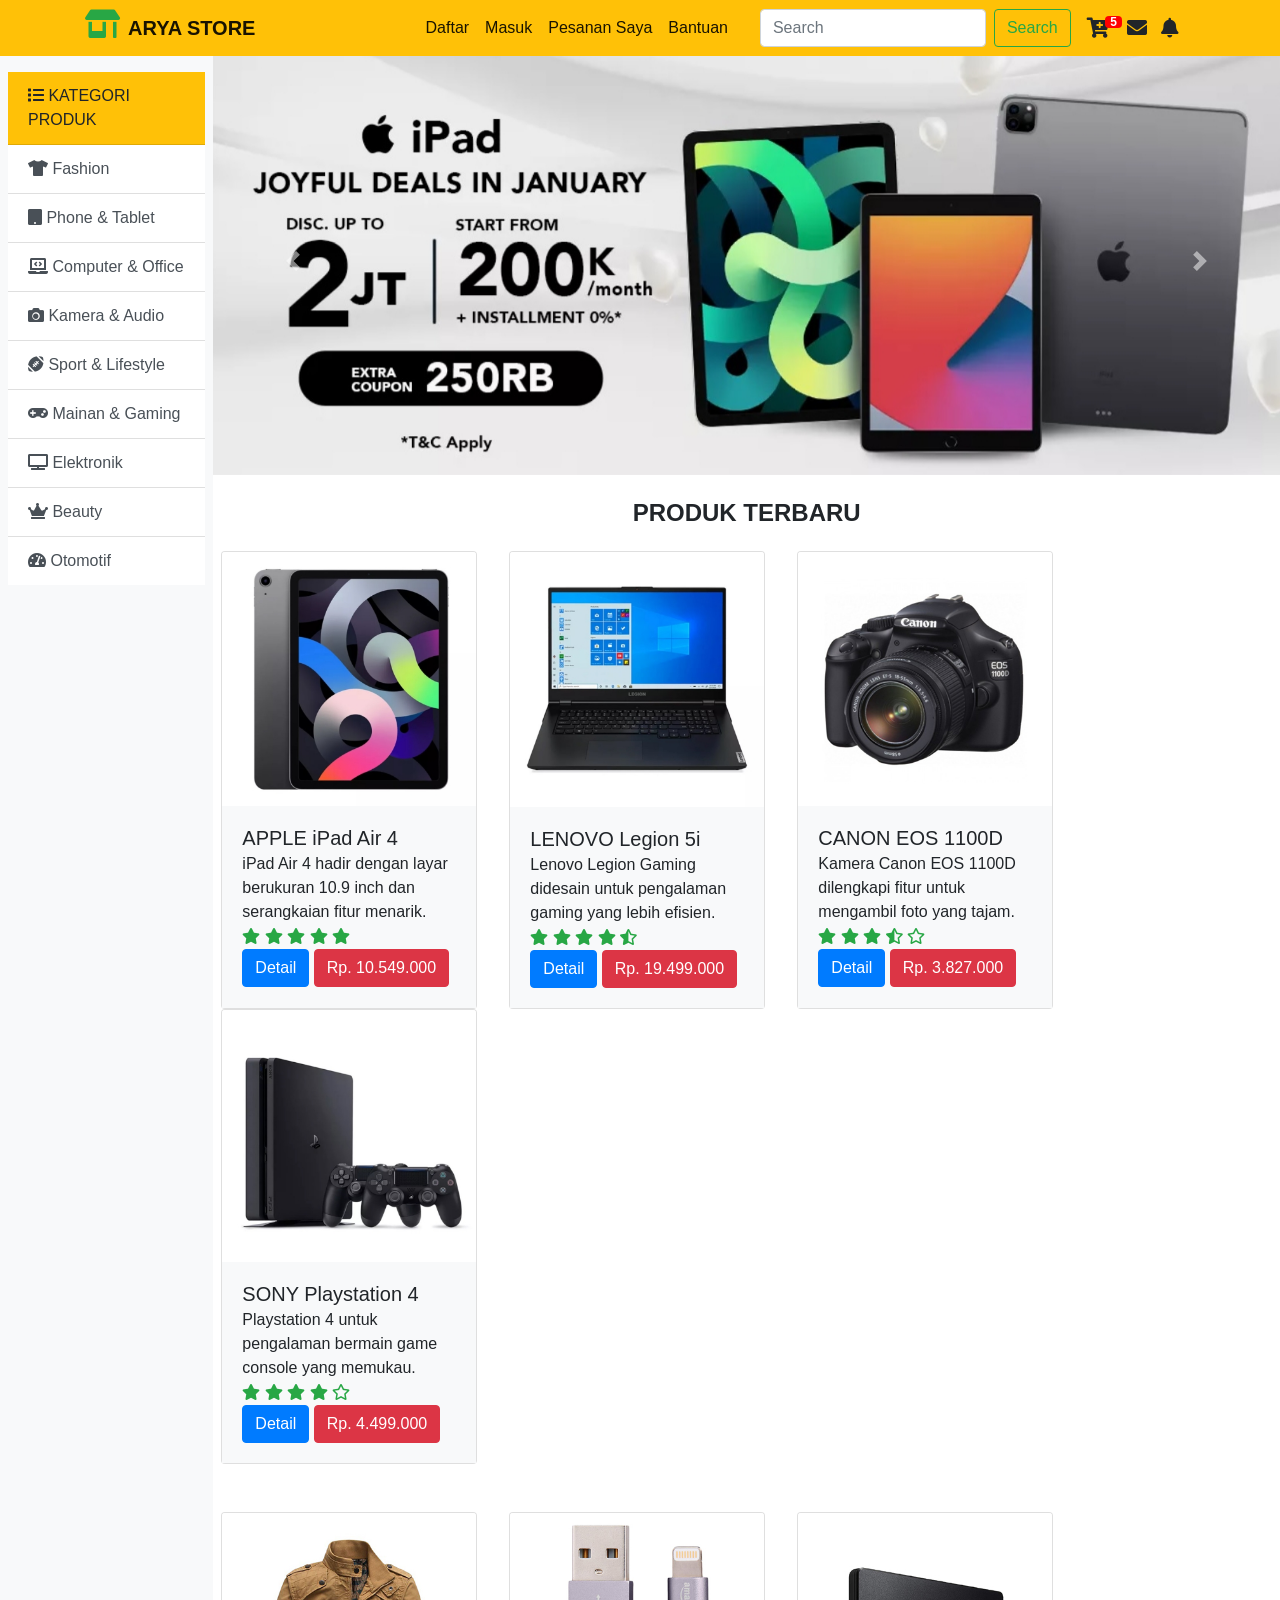
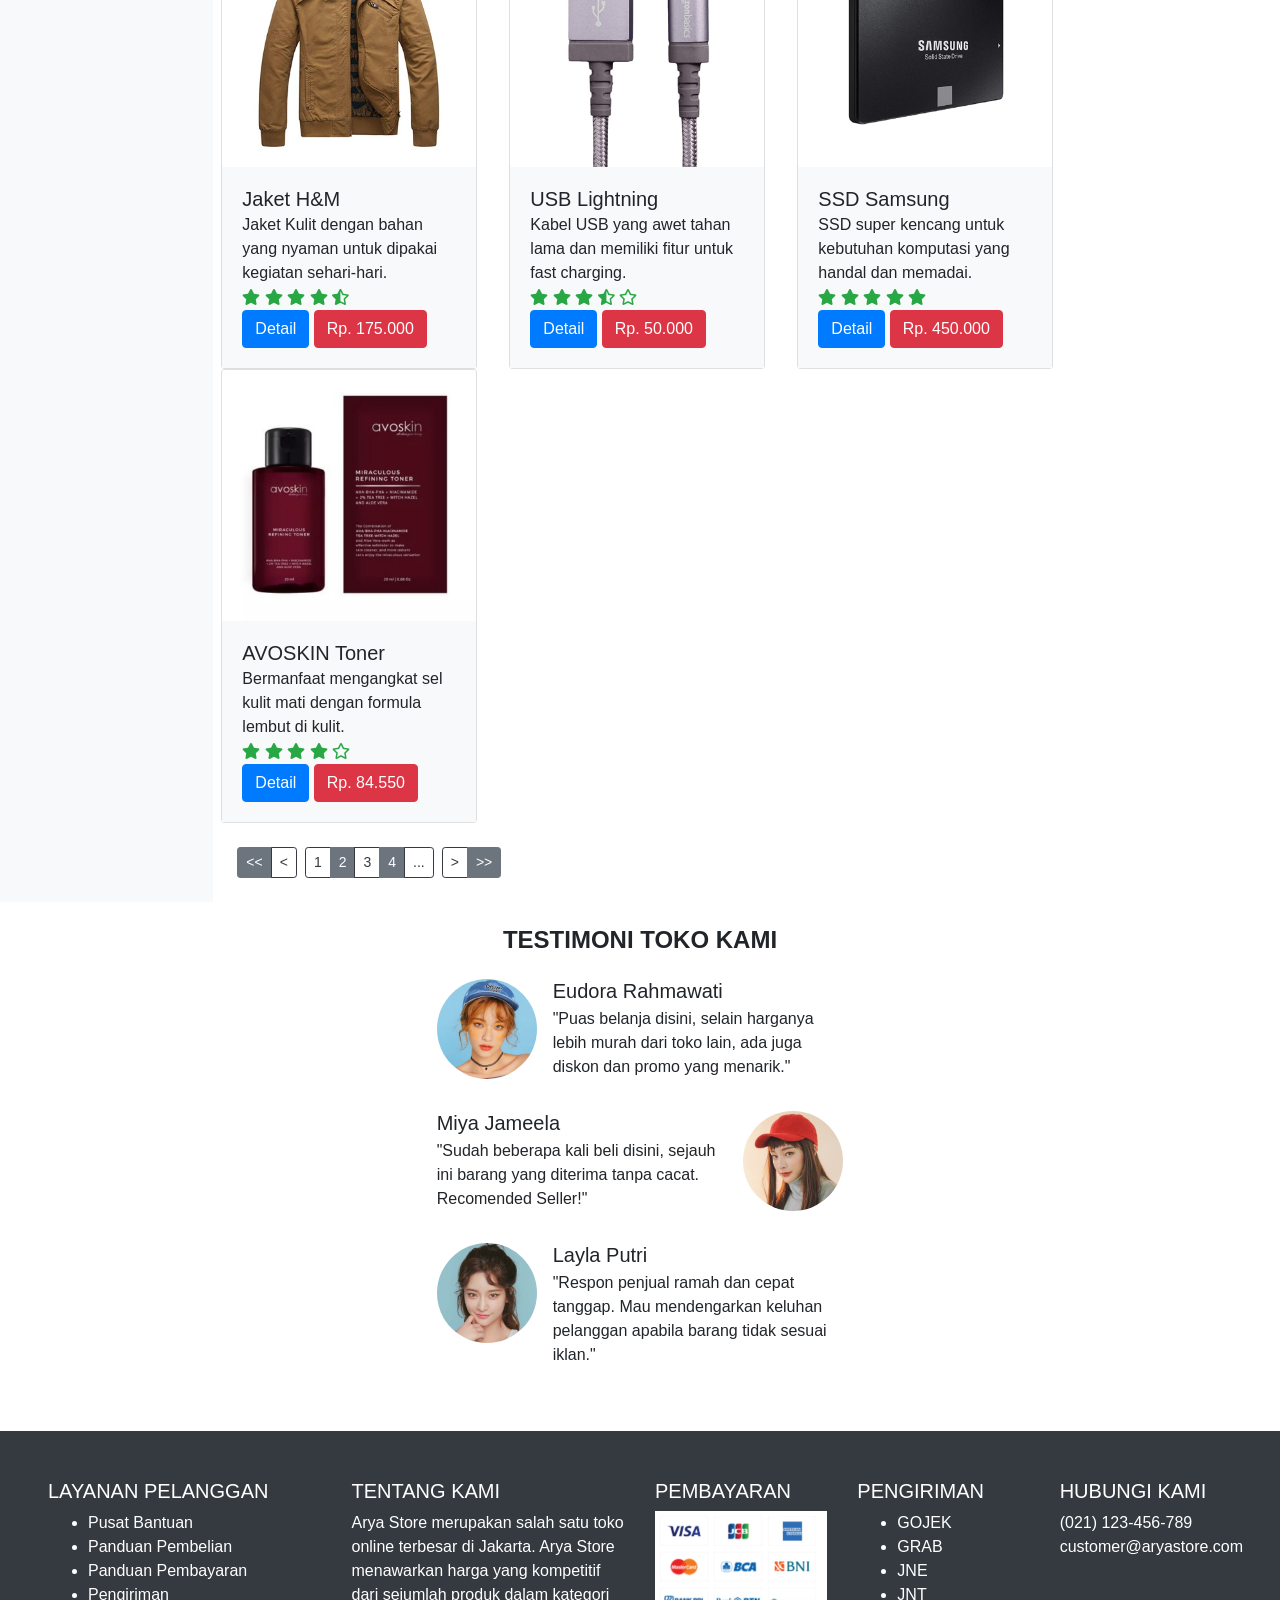
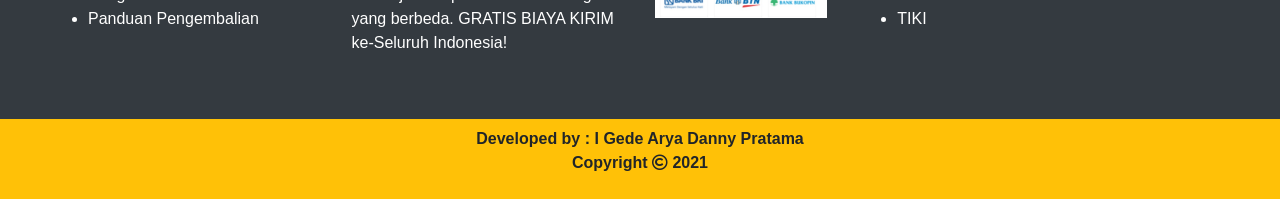
==== commit 8a000ac9: "update" ====
--- a/index.html
+++ b/index.html
@@ -1026,7 +1026,7 @@
       <div class="col-4">
         <ul class="list-unstyled">
           <li class="media">
-            <img src="img/testimoni/img1.png" class="figure-img img-fluid rounded-circle mr-3" alt="..." width="100px">
+            <img src="img/testimoni/img1.jpg" class="figure-img img-fluid rounded-circle mr-3" alt="..." width="100px">
             <div class="media-body">
               <h5 class="mt-0 mb-1">Eudora Rahmawati</h5>
              "Puas belanja disini, selain harganya lebih murah dari toko lain, ada juga diskon dan promo yang menarik."
@@ -1038,11 +1038,11 @@
               <h5 class="mt-0 mb-1">Miya Jameela</h5>
                "Sudah beberapa kali beli disini, sejauh ini barang yang diterima tanpa cacat. Recomended Seller!"
             </div>
-            <img src="img/testimoni/img2.png" class=" figure-img img-fluid rounded-circle ml-2" alt="..." width="100px">
+            <img src="img/testimoni/img2.jpg" class=" figure-img img-fluid rounded-circle ml-2" alt="..." width="100px">
           </div>
           <br>
           <li class="media">
-            <img src="img/testimoni/img3.png" class=" figure-img img-fluid rounded-circle mr-3" alt="..." width="100px">
+            <img src="img/testimoni/img3.jpg" class=" figure-img img-fluid rounded-circle mr-3" alt="..." width="100px">
             <div class="media-body">
               <h5 class="mt-0 mb-1">Layla Putri</h5>
               "Respon penjual ramah dan cepat tanggap. Mau mendengarkan keluhan pelanggan apabila barang tidak sesuai iklan."
